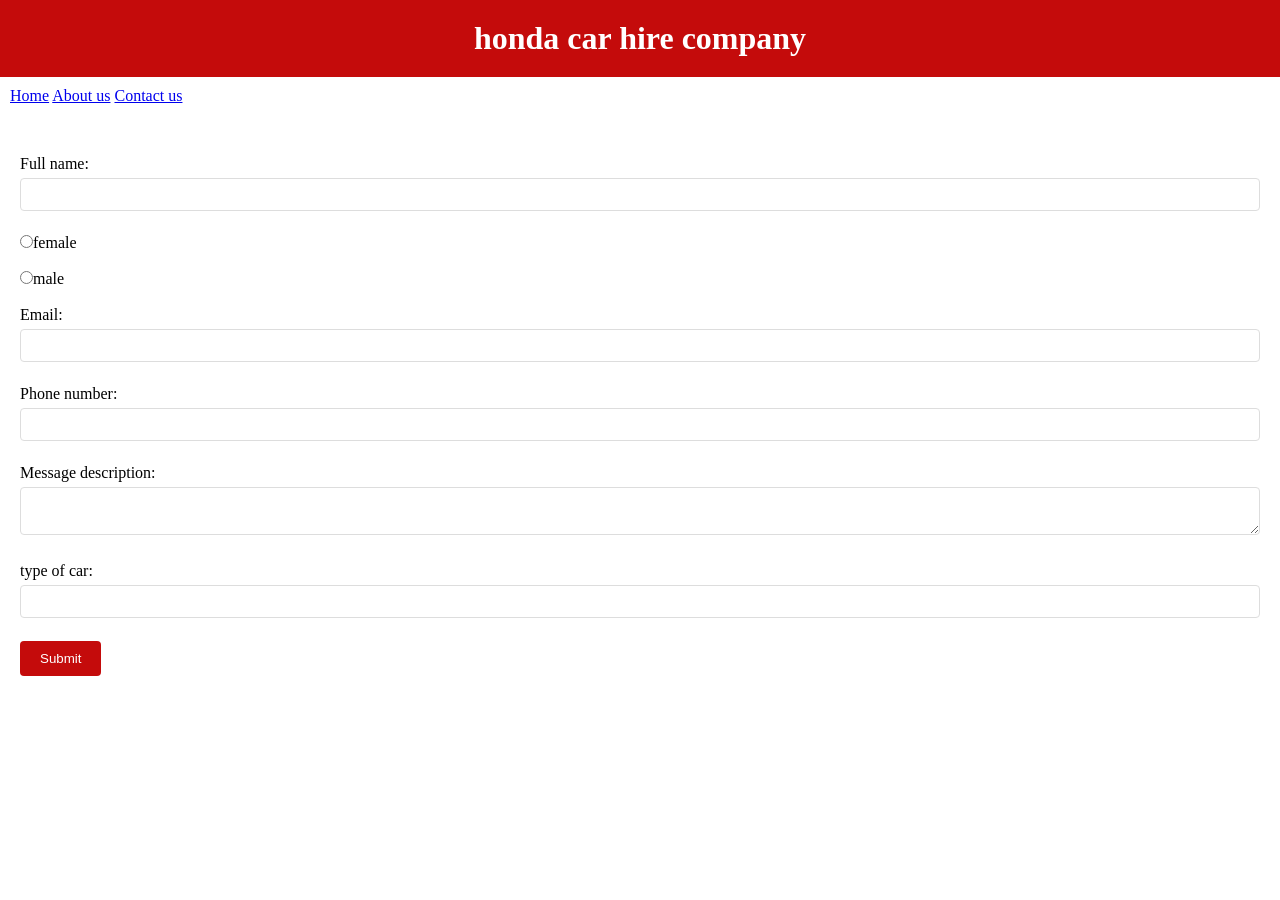
==== index.htm @ 4070f7ae "group 3" ====
<!DOCTYPE html>
<html lang="en">
<head>
    <meta charset="UTF-8">
    <meta name="viewport" content="width=device-width, initial-scale=1.0">
    <title>Document</title>
     <link rel="stylesheet" href="style.css"type="text/css">
</head>
<header>
    <h1>honda car hire company</h1>
</header>
<body>
    <nav>
        
            <a href="#">Home</a>
            <a href="#">About us</a>
            <a href="#">Contact us</a>
        
    </nav>
    <main>
        
         <form action="#" method="post">
            <div class="form group">
            <label>Full name:</label><input type="text" required><br><br>
            </div>
            <div class="form group">
            <input type="radio" name="gender" value="female"><label>female</label><br><br>
            <input type="radio" name="gender" value="male"><label>male</label><br><br>
            </div>
            <div class="form group">
            <label>Email:</label><input type="email" required><br><br>
            </div>
            <div class="form group">
            <label>Phone number:</label><input type="text"><br><br>
            </div>
            <div class="form group">
            <label>Message description:</label><textarea></textarea><br><br>
            </div>
            <div class="form group">
            <label>type of car:</label><input type="text"><br><br>
            </div>
                <input type="submit" value="Submit">

        </form>
    </main>
    
</body>
</html>
---- style.css ----
*{ 
    margin: 0;
    padding: 0;
    box-sizing: border-box;
}
header{
    background-color: #c40b0b;
    color: #fff;
    padding: 20px;
    text-align: center;
}
nav{
    background-color: b;
    padding: 10px;
}
main{
    padding: 20px;
}

form{
    margin: 20px 0;
    top:20px;
}
input[type="text"], input[type="email"], input[type="tel"]{
    width: 100%;
    padding: 8px;
    margin: 5px 0;
    border: 1px solid #ddd;
    border-radius: 4px;
}
textarea{
    width: 100%;
    padding: 8px;
    margin: 5px 0;
    border: 1px solid #ddd;
    border-radius: 4px;
}
input[type="submit"]{
    background-color: #c40b0b;
    color: #fff;
    padding: 10px 20px;
    border: none;
    border-radius: 4px;
    cursor: pointer;
}

footer{
    background-color: #c40b0b;
    color: #fff;
    padding: 10px;
    text-align: center;
}
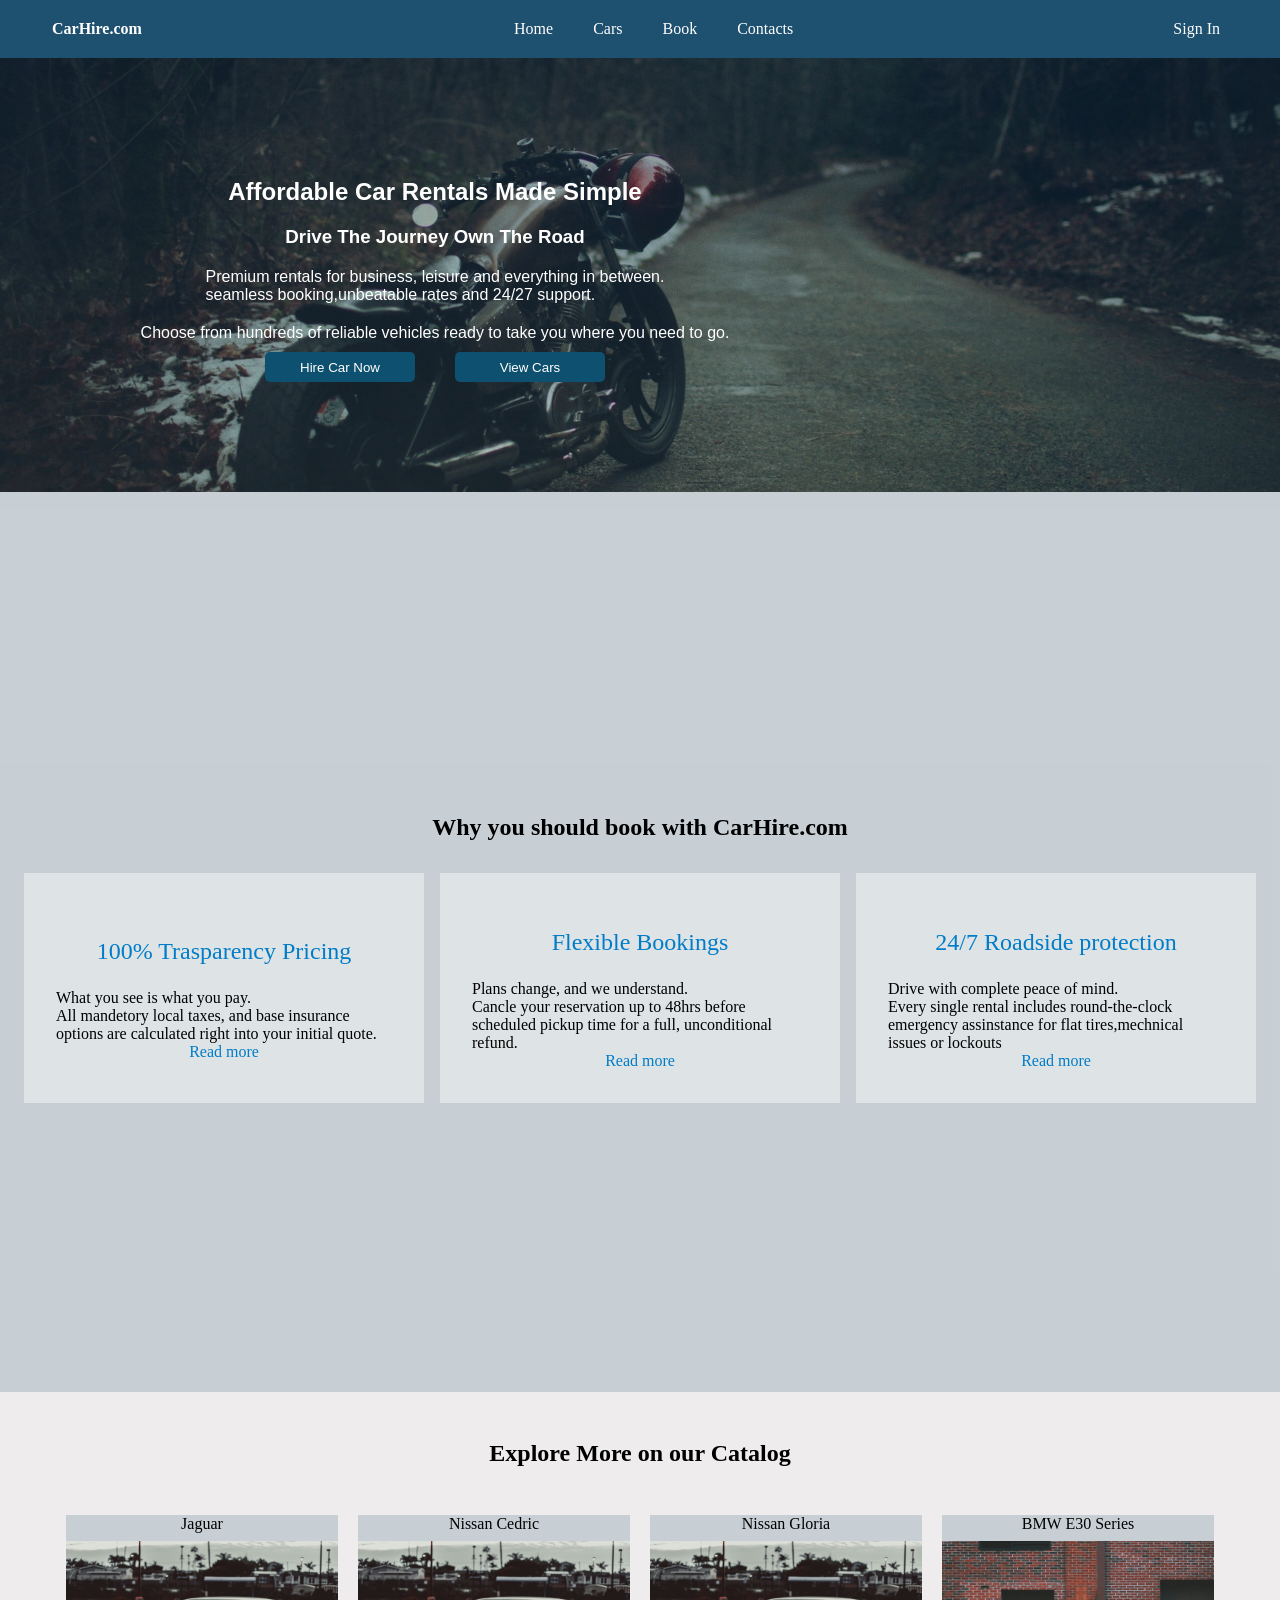
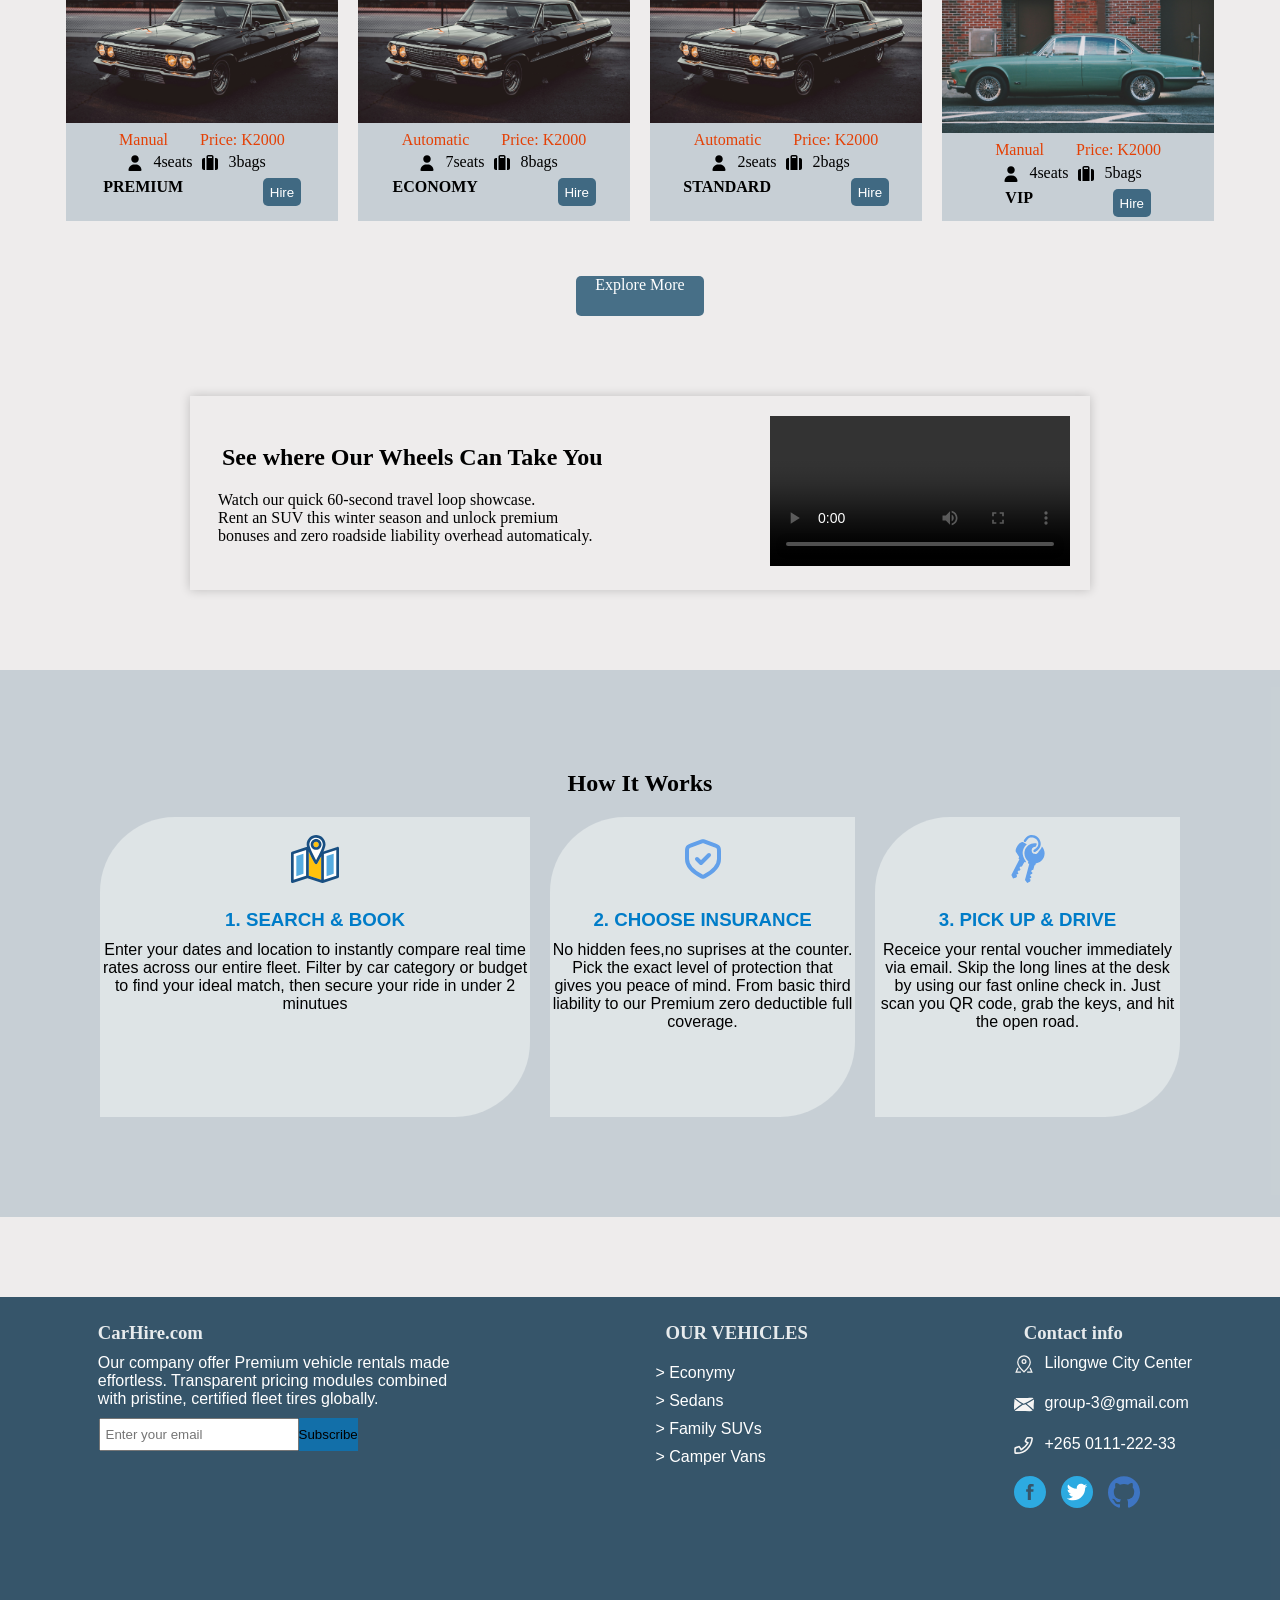
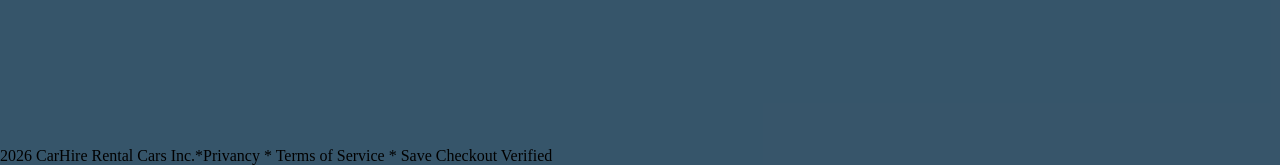
==== commit 8406ba81: "chore: rename index file" ====
--- a/index.htm
+++ b/index.htm
@@ -3,46 +3,315 @@
 <head>
     <meta charset="UTF-8">
     <meta name="viewport" content="width=device-width, initial-scale=1.0">
-    <title>Document</title>
-     <link rel="stylesheet" href="style.css"type="text/css">
+    <title>CarHire.com</title>
+    <link rel="stylesheet" href="css/index.css">
+    <script src="js/script.js" defer></script>
 </head>
-<header>
-    <h1>honda car hire company</h1>
-</header>
-<body>
-    <nav>
+
+<body class="homepage">
+
+    <!--Navigation Bar-->
+    <header class="header-container">
+        <div class="logo">
+            <a href="index.html">CarHire.com</a>
+        </div>
+        <nav class="nav-container">
+            <ul>
+                <li class="nav-links"><a href="index.html">Home</a></li>
+                <li class="nav-links"><a href="#">Cars</a></li>
+                <li class="nav-links"><a href="book.html">Book</a></li>
+                <li class="nav-links"><a href="#">Contacts</a></li>
+            </ul>
+        </nav>
+        <div class="auth-container">
+            <ul>
+                <li class="auth-link"><a href="login.html">Sign In</a></li>
+            </ul>
+        </div>
+    </header>
+
+    <!--main content-->
+    <main class="main-container">
         
-            <a href="#">Home</a>
-            <a href="#">About us</a>
-            <a href="#">Contact us</a>
-        
-    </nav>
-    <main>
-        
-         <form action="#" method="post">
-            <div class="form group">
-            <label>Full name:</label><input type="text" required><br><br>
-            </div>
-            <div class="form group">
-            <input type="radio" name="gender" value="female"><label>female</label><br><br>
-            <input type="radio" name="gender" value="male"><label>male</label><br><br>
-            </div>
-            <div class="form group">
-            <label>Email:</label><input type="email" required><br><br>
-            </div>
-            <div class="form group">
-            <label>Phone number:</label><input type="text"><br><br>
-            </div>
-            <div class="form group">
-            <label>Message description:</label><textarea></textarea><br><br>
-            </div>
-            <div class="form group">
-            <label>type of car:</label><input type="text"><br><br>
-            </div>
-                <input type="submit" value="Submit">
-
-        </form>
+        <!--Hero section--->
+        <section>
+            <div class="hero-container">
+                <div class="content">
+                    <h1 class="content-text">Affordable Car Rentals Made Simple</h1>
+                    <h3 class="content-text">Drive The  Journey Own The Road</h3>
+                    <p class="content-text" >
+                        Premium rentals for business, leisure and everything in between.<br>
+                        seamless booking,unbeatable rates and 24/27 support.
+                    </p>
+                    <p class="content-text">
+                        Choose from hundreds of reliable vehicles
+                        ready to take you where you need to go.
+                    </p>
+                    <div class="btn-container">
+                        <a href="hire.html"><button class="btn" type="button">Hire Car Now</button></a>
+                        <button class="btn"><a href="Vehicles.html">View Cars</a></button>
+                    </div>
+                </div>
+            </div>
+        </section>
+
+        <!--card section-->
+        <section>
+           <div class="main-card">
+                <div class="card-title">
+                    <h2>Why you should book with CarHire.com</h2>
+                </div>
+                <div class="card-container">
+                    <div class="card">
+                        <h2>100% Trasparency Pricing</h2>
+                        <p>
+                            What you see is what you pay.<br>
+                            All mandetory local taxes, and base insurance options
+                            are calculated right into your initial quote.<br>
+                        </p>
+                        <a href="#">Read more</a>
+                    </div>
+                    <div class="card">  
+                        <h2>Flexible Bookings</h2>
+                        <p>
+                            Plans change, and we understand.<br>
+                            Cancle your reservation up to 48hrs before scheduled pickup 
+                            time for a full, unconditional refund.
+                        </p>
+                        <a href="#">Read more</a>
+                    </div>
+                    <div class="card">
+                        <h2>24/7 Roadside protection</h2>
+                        <p>
+                            Drive with complete peace of mind.<br>Every single rental includes round-the-clock
+                            emergency assinstance for flat tires,mechnical issues or lockouts
+                        </p>
+                        <a href="#">Read more</a>
+                    </div>
+                </div>
+            </div>
+        </section>
+
+        <!--Catalog section-->
+        <section class="catalog">
+            <h2>Explore More on our Catalog</h2> 
+            <div class="main-cat">
+                <div class="cat-item">
+                    <p>Jaguar</p>
+                    <img src="thumbnails/classic.jpg" alt="">
+                    <div class="div-main">
+                        <div class="div-text">
+                            <span>Manual</span>
+                             <span>Price: K2000</span>
+                        </div>
+                        <div class="div-icons">
+                            <img class="icons" src="icons/user.svg" alt="">4seats
+                            <img class="icons" src="icons/suitcase.svg" alt="">3bags
+                        </div>
+                        <div class="div-btn">
+                             <p><strong>PREMIUM</strong></p>
+                            <button class="cat-btn">Hire</button>
+                           
+                        </div>
+                    </div>
+                </div>
+
+                <div class="cat-item">
+                    <p>Nissan Cedric</p>
+                    <img src="thumbnails/classic.jpg" alt="">
+                    <div class="div-main">
+                        <div class="div-text">
+                            <span>Automatic</span>
+                             <span>Price: K2000</span>
+                        </div>
+                        <div class="div-icons">
+                            <img class="icons" src="icons/user.svg" alt="">7seats
+                            <img class="icons" src="icons/suitcase.svg" alt="">8bags
+                        </div>
+                        <div class="div-btn">
+                            <p><strong>ECONOMY</strong></p>
+                            <button class="cat-btn">Hire</button>
+                        </div>                
+                    </div>
+                </div>
+
+                <div class="cat-item">
+                    <p>Nissan Gloria</p>
+                    <img src="thumbnails/classic.jpg" alt="">
+                    <div class="div-main">
+                        <div class="div-text">
+                            <span>Automatic</span>
+                            <span>Price: K2000</span>
+                        </div>
+                        <div class="div-icons">
+                            <img class="icons" src="icons/user.svg" alt="">2seats
+                            <img class="icons" src="icons/suitcase.svg" alt="">2bags 
+                        </div>
+                        <div class="div-btn">
+                            <p class="cat-text"><strong>STANDARD</strong></p>
+                            <button class="cat-btn">Hire</button>
+                        </div> 
+                    </div>
+                </div>
+
+                <div class="cat-item">
+                    <p>BMW E30 Series</p>
+                    <img src="thumbnails/vintage.jpg" alt="">
+                    <div class="div-main">
+                        <div class="div-text">
+                            <span>Manual</span>
+                            <span>Price: K2000</span>
+                        </div>
+                        <div class="div-icons">
+                            <img class="icons" src="icons/user.svg" alt="">4seats
+                            <img class="icons" src="icons/suitcase.svg" alt="">5bags
+                
+                        </div>
+                        <div class="div-btn">
+                            <p><strong>VIP</strong></p>
+                            <button class="cat-btn">Hire</button>
+                        </div>
+                    </div>    
+                </div>
+                             
+            </div>
+            <div class="explore-btn">
+                    <a href="#">Explore More</a>
+            </div> 
+        </section>
+
+        <!--Video section-->
+        <section>
+            <div class="content-details">
+                <div class="details">
+                    <h2 class="text-detail">
+                        See where Our Wheels Can Take You</h2>
+                    <p class="text-detail">
+                        Watch our quick 60-second travel loop showcase.<br>
+                        Rent an SUV this winter season and unlock premium<br>
+                        bonuses and zero roadside liability overhead automaticaly.
+                    </p>
+                </div>
+                <div class="vid-container">
+                    <video controls >
+                        <source class="video" src="#" type="video/webm">
+                    </video>
+                </div>
+            </div>
+        </section>
+
+        <!--Process details section-->
+        <section class="process">
+             <h2>How It Works</h2>
+            <div class="pro-container">
+                <div class="pro-card">
+                    <img class="pro-icons" src="icons/map-location.svg" alt="">
+                    <div class="pro-text">
+                        <h3>1. SEARCH & BOOK</h3>
+                        <p>
+                           Enter your dates and location to
+                           instantly compare real time rates
+                           across our entire fleet.
+                           Filter by car category or budget
+                           to find your ideal match, then secure your ride in under 2 minutues
+                        </p>
+                    </div>
+                </div>
+                <div>
+                    <div class="pro-card">
+                        <img class="pro-icons" src="icons/shield-check.svg" alt="">
+                        <div class="pro-text">
+                            <h3>2. CHOOSE INSURANCE</h3>
+                            <p>
+                               No hidden fees,no suprises at the counter.
+                               Pick the exact level of protection that gives you peace of mind.
+                               From basic third liability to our Premium zero deductible full coverage.   
+                            </p>
+                        </div>
+                    </div>
+                </div>
+                <div>
+                    <div class="pro-card">
+                        <img class="pro-icons" src="icons/keys.svg" alt="">
+                        <div class="pro-text">
+                            <h3>3. PICK UP & DRIVE</h3>
+                            <p>
+                                Receice your rental voucher immediately via email.
+                                Skip the long lines at the desk by using our fast online check in.
+                                Just scan you QR code, grab the keys, and hit the open road. 
+                            </p>
+                        </div>
+                    </div>
+                </div>
+            </div>
+        </section>
+
     </main>
+
+    
+
+    <footer class="footer-container">
+            <div class="div-footer">
+
+                <div class="footer-card">
+                    <h3>CarHire.com</h3>
+                    <p>
+                        Our company offer Premium vehicle rentals made<br> effortless.
+                        Transparent pricing modules combined<br> with pristine,
+                        certified fleet tires globally.
+                    </p>
+                    <div class="footer-btn">
+                        <input type="email" placeholder="Enter your email"><button>Subscribe</button>
+                    </div>
+                </div>
+                <div class="footer-card">
+                    <h3>OUR VEHICLES</h3>
+                    <div class="footer-items">
+                        <img src="" alt="">
+                        <a href="#">> Econymy</a>
+                        <a href="#">> Sedans</a>
+                        <a href="#">> Family SUVs</a>
+                        <a href="#">> Camper Vans</a>
+                    </div>
+                </div>
+
+                <div class="footer-card">
+                    <h3>Contact info</h3>
+                    <div class="footer-icons">
+                        <div class="icon-card">
+                            <img class="side-icon" src="icons/map.svg" alt="#">
+                            <a href="#">Lilongwe City Center</a>
+                        </div>
+                        <div class="icon-card">
+                            <img class="side-icon" src="icons/email.svg" alt="">
+                            <a href="#">group-3@gmail.com</a>
+                        </div>
+                        <div class="icon-card">
+                            <img class="side-icon" src="icons/telephone.svg" alt="">
+                            <a href="">+265 0111-222-33</a>
+                        </div>
+                        <div class="link-icons">
+                            <img src="icons/facebook.svg" alt="">
+                            <img src="icons/twitter.svg" alt="">
+                            <img src="icons/github.svg" alt="">
+                        </div>
+                        
+                    </div>
+                   
+                </div>
+
+            </div>
+            <div class="footer-end">
+                <div>
+                    <p>2026 CarHire Rental Cars Inc.*Privancy * Terms of Service * Save Checkout Verified</p>
+                </div>
+                <div>
+
+                </div>
+
+            </div>
+    </footer>
+    <div id="modalWrapper" class="modal-overlay"></div>
     
 </body>
 </html>
--- a/css/index.css
+++ b/css/index.css
@@ -0,0 +1,524 @@
+*{
+    margin: 0;
+    padding: 0;
+    box-sizing:border-box;
+}
+
+span{
+    color: rgb(228, 64, 5);
+}
+ul{
+    list-style: none;
+}
+
+img{
+    max-width: 17em;
+}
+
+a{
+    color:#007cc8;
+    text-decoration: none;
+    transition: .4s ease;
+}
+a:hover{
+    text-decoration:underline;
+}
+
+.icons{
+    width: 20px;
+}
+/**Homepage layout*/
+.homepage{
+    display: grid;
+    grid-template-columns:1fr;
+    grid-template-rows: auto 1fr auto;
+    min-height: 100vh;
+}
+
+.main-container{
+    background-color: #eeecec;  
+}
+
+/*Navigation Bar*/
+.header-container{
+    display: flex;
+    align-items: center;
+    justify-content: space-between;
+    background-color: #1e506f; 
+    padding: 20px;
+    position: sticky;
+    top: 0;
+}
+
+.nav-container ul{
+   display: flex;
+   flex-direction: row;
+   gap: 1.5em;
+}
+
+.nav-links a{
+    color: white;
+    text-decoration: none;
+    transition: background-color .4s ease;
+    padding:.5em;
+    border-radius: 15px;
+    border: none;
+}
+
+.nav-links a:hover{
+    background-color: #0e4b71;
+
+}
+
+.auth-container{
+    display: flex;
+    align-items: center;
+    position: relative;
+    right: 2em;
+}
+
+.auth-link a{
+    color: white;
+    text-decoration: none;
+    padding: .5em;
+    border-radius: 15px;
+    transition: background-color .4s ease;
+}
+
+.auth-link a:hover{
+    background-color: #0e4b71;
+}
+
+.logo a{
+    position: relative;
+    left: 2em;
+    text-decoration: none;
+    font-weight: 700;
+    color: white;
+}
+/* Darkened background backdrop (Hidden by default) */
+.modal-overlay {
+    display: none;
+    position: fixed;
+    top: 0;
+    left: 0;
+    width: 100%;
+    height: 100%;
+    background-color: rgba(0, 0, 0, 0.6); /* Translucent dim overlay */
+    z-index: 9999; /* Forces popup on top of everything else */
+    justify-content: center;
+    align-items: center;
+}
+
+/* Display setting triggered by JavaScript classList toggle */
+.modal-overlay.active {
+    display: flex;
+}
+
+/* Styling alignment wrapper matching your form structure */
+.modal-overlay .login-container {
+    background: #ffffff;
+    padding: 30px;
+    border-radius: 12px;
+    position: relative;
+    box-shadow: 0 8px 24px rgba(0, 0, 0, 0.2);
+    width: 100%;
+    max-width: 400px;
+}
+
+/* Close interaction layout element */
+.close-modal {
+    position: absolute;
+    top: 12px;
+    right: 18px;
+    font-size: 28px;
+    font-weight: bold;
+    color: #666;
+    cursor: pointer;
+    transition: color 0.2s ease;
+}
+
+.close-modal:hover {
+    color: #ff3333;
+}
+
+/**main content/
+
+/*hero section*/
+.hero-container{
+    background: linear-gradient(#052a4975, #1e506f4b), url("../thumbnails/Bobber.jpg");
+    background-size: cover;
+    background-position: center;
+    background-repeat: no-repeat;
+    padding: 110px;
+}
+
+.content{
+    display: flex;
+    flex-direction: column;
+    width: 650px;
+    align-items: center;
+}
+
+.content-text{
+    color: white;
+    font-family: sans-serif;
+    margin: 10px;
+}
+
+.btn-container{
+    display: flex;
+    flex-direction: row;
+    gap:2.5em;
+}
+
+.btn{
+    width: 150px;
+    height: 30px;
+    border: none;
+    border-radius: 5px;
+    background-color: #0e506f;
+    color: white;
+    font-weight:400;
+    font-family: sans-serif;
+    cursor: pointer;
+    transition: background-color .2s ease;
+}
+
+.btn a{
+    color:white;
+    text-decoration: none;
+    font-weight: 400;
+}
+
+.btn:hover{
+    background-color: #007cc8;
+}
+
+/*cards*/
+.main-card{
+    display: flex;
+    flex-direction: column;
+    justify-content: center;
+    align-items: center;
+    min-height:100vh;
+    background-color:#adbcc697;
+}
+.card-container{
+    display: flex;
+    flex-direction: row;
+    align-items: center;
+    justify-content: center;
+    gap:1em;
+}
+
+.card{
+    display: flex;
+    flex-direction: column;
+    align-items: center;
+    justify-content: center;
+    background-color: #dee4e6;
+    height: 230px;
+    width: 400px;
+    padding: 2em;
+    transition: .5s ease;
+}
+
+.card:hover{
+    box-shadow: 0px 0px 15px 4px rgba(0,0,0,0.2);
+    transform: translateY(-3px);
+}
+
+.card h2{
+    color:#007cc8;
+    font-weight: 500;
+    padding: 1em;
+}
+.card p{
+    color:rgb(0, 0, 0);
+    font-weight: 400;
+}
+
+.card-title{
+    padding: 2em;
+}
+
+/*catalog section*/
+.catalog{
+    display: flex;
+    flex-direction: column;
+    align-items: center;
+    justify-content: center;
+    
+
+}
+.main-cat{
+    display: grid;
+    grid-template-columns: repeat(4, auto);
+    align-content: center;
+    justify-content: center;
+    margin-bottom:3.4em;
+    gap: 20px;
+}
+
+.cat-item{
+    display: flex;
+    flex-direction:column;
+    align-items: center;
+    gap: .5em;
+    background-color: #adbcc697;
+    transition: .7s ease;
+}
+
+.cat-item:hover{
+    box-shadow: 0px 0px 15px 4px rgba(0,0,0,0.2);
+    transform: translateY(-2px);
+}
+.div-main{
+    display: flex;
+    flex-direction: column;
+    align-items: center;
+    gap: .3em;
+}
+
+.div-text{
+    display: flex;
+    gap: 2em;
+}
+
+.div-icons{
+    display: flex;
+    margin-right: .8em;
+    gap: .5em;
+}
+
+.div-btn{
+    display: flex;
+    gap: 5em;
+}
+
+.cat-btn{
+    padding: .5em;
+    border: none;
+    margin-bottom: .3em;
+    background-color: #1e506fcc;
+    cursor: pointer;
+    color: white;
+    border-radius: 5px;
+    transition: background-color .4s ease;
+}
+
+.cat-btn:hover{
+    background-color: #007cc8;
+}
+.catalog h2{
+    margin:2em;
+}
+
+.explore-btn{
+    display: flex;
+    align-items: center;
+    justify-content:right;   
+}
+.explore-btn a{
+    height: 2.5em;
+    width: 8em;
+    text-align:center;
+    color: white;
+    text-decoration: none;
+    border: none;
+    background-color: #1e506fcc;
+    border-radius: 5px;
+    
+}
+
+/*vid container*/
+.content-details{
+    display: flex;
+    flex-direction: row;
+    align-items: center;
+    justify-content: space-between;
+    max-width: 900px;
+    margin: 5em auto;
+    padding: 20px;
+    box-shadow: 0px 0px 10px 0px rgba(0,0,0,0.2);
+    
+}
+
+.details{
+    flex: 1;
+}
+
+.text-detail{
+    padding: .5em;
+}
+
+.video-container{
+    flex: 1;
+    max-width: 400px;
+}
+
+.video-container video{
+    height: auto;
+    width: 100%;
+    display: block;
+}
+
+
+/*process section*/
+.process{
+    display: flex;
+    flex-direction: column;
+    align-items: center;
+    justify-content: center;
+    gap: 20px;
+    padding: 100px;
+    margin-bottom: 5em;
+    background-color:  #adbcc697;
+    
+}
+
+.pro-container{
+    display: flex;
+    flex-direction: row;
+    justify-content: center;
+    align-items: center;
+    gap: 20px;
+}
+
+.pro-card{
+    display: flex;
+    flex-direction: column;
+    align-items: center;
+    padding: 2px;
+    background-color: #dee4e6;
+    min-height: 300px;
+    max-width: 430px;
+    border: none;
+    border-top-left-radius: 75px;
+    border-bottom-right-radius:75px ;
+}
+
+.pro-text h3{
+    text-align: center;
+    color: #007cc8;
+    margin-top: 10px;
+    font-family: sans-serif;
+}
+
+.pro-text p{
+    text-align: center;
+    color:#000;
+    margin-top: 10px;
+    font-family: sans-serif;
+}
+
+.pro-icons{
+    width: 5em;
+    padding: 1em;
+}
+
+/*footer*/
+.footer-container{
+    background-color:#062c46cd; 
+}
+
+.div-footer{
+    display: flex;
+    justify-content: space-around;
+    flex-direction: row;
+    gap: 20px;
+    min-height: 50vh;
+}
+
+.footer-card{
+    max-width: 410px;
+    margin: 15px;
+}
+
+.footer-card h3{
+    color: #e7ebed;
+    text-align:start;
+    margin: 10px;
+}
+
+.footer-card p{
+    text-align:start;
+    color: #ffffff;
+    margin: 10px;
+    font-family: sans-serif;
+}
+
+.footer-btn input{
+    width: 15em;
+    height: 2.5em;
+    margin-left: .8em;
+    padding: 5px;   
+}
+
+.footer-btn button{
+    height: 2.5em;
+    border: none;
+    background-color: #007bc8ac;
+    cursor: pointer;
+}
+
+.footer-items {
+    display: flex;
+    flex-direction: column;
+    align-items: start;
+    gap:10px;
+}
+
+.footer-items a{
+    color:#ffffff;
+    font-family: sans-serif;
+    text-decoration: none;
+    transition: .4s ease;
+}
+
+.footer-items a:hover{
+    transform: translateX(5px);
+    text-decoration: underline;
+}
+
+.footer-icons{
+    display: flex;
+    flex-direction: column;
+    gap:20px;
+}
+
+.footer-icons a{
+    color:#ffffff;
+    margin-left:2px;
+    font-family: sans-serif;
+}
+
+.link-icons{
+   display: flex;
+   gap: 15px;
+}
+
+.link-icons img{
+     width: 2em;
+     cursor: pointer;
+}
+
+.icon-card{
+    display: flex;
+    gap: .5em;
+    transition: .4s ease;
+}
+
+.icon-card:hover{
+    transform: translatey(-4px);
+}
+
+.side-icon{
+    width: 1.3em;
+}
+
+.footer-end{
+    display: flex;
+    align-items: start;
+}
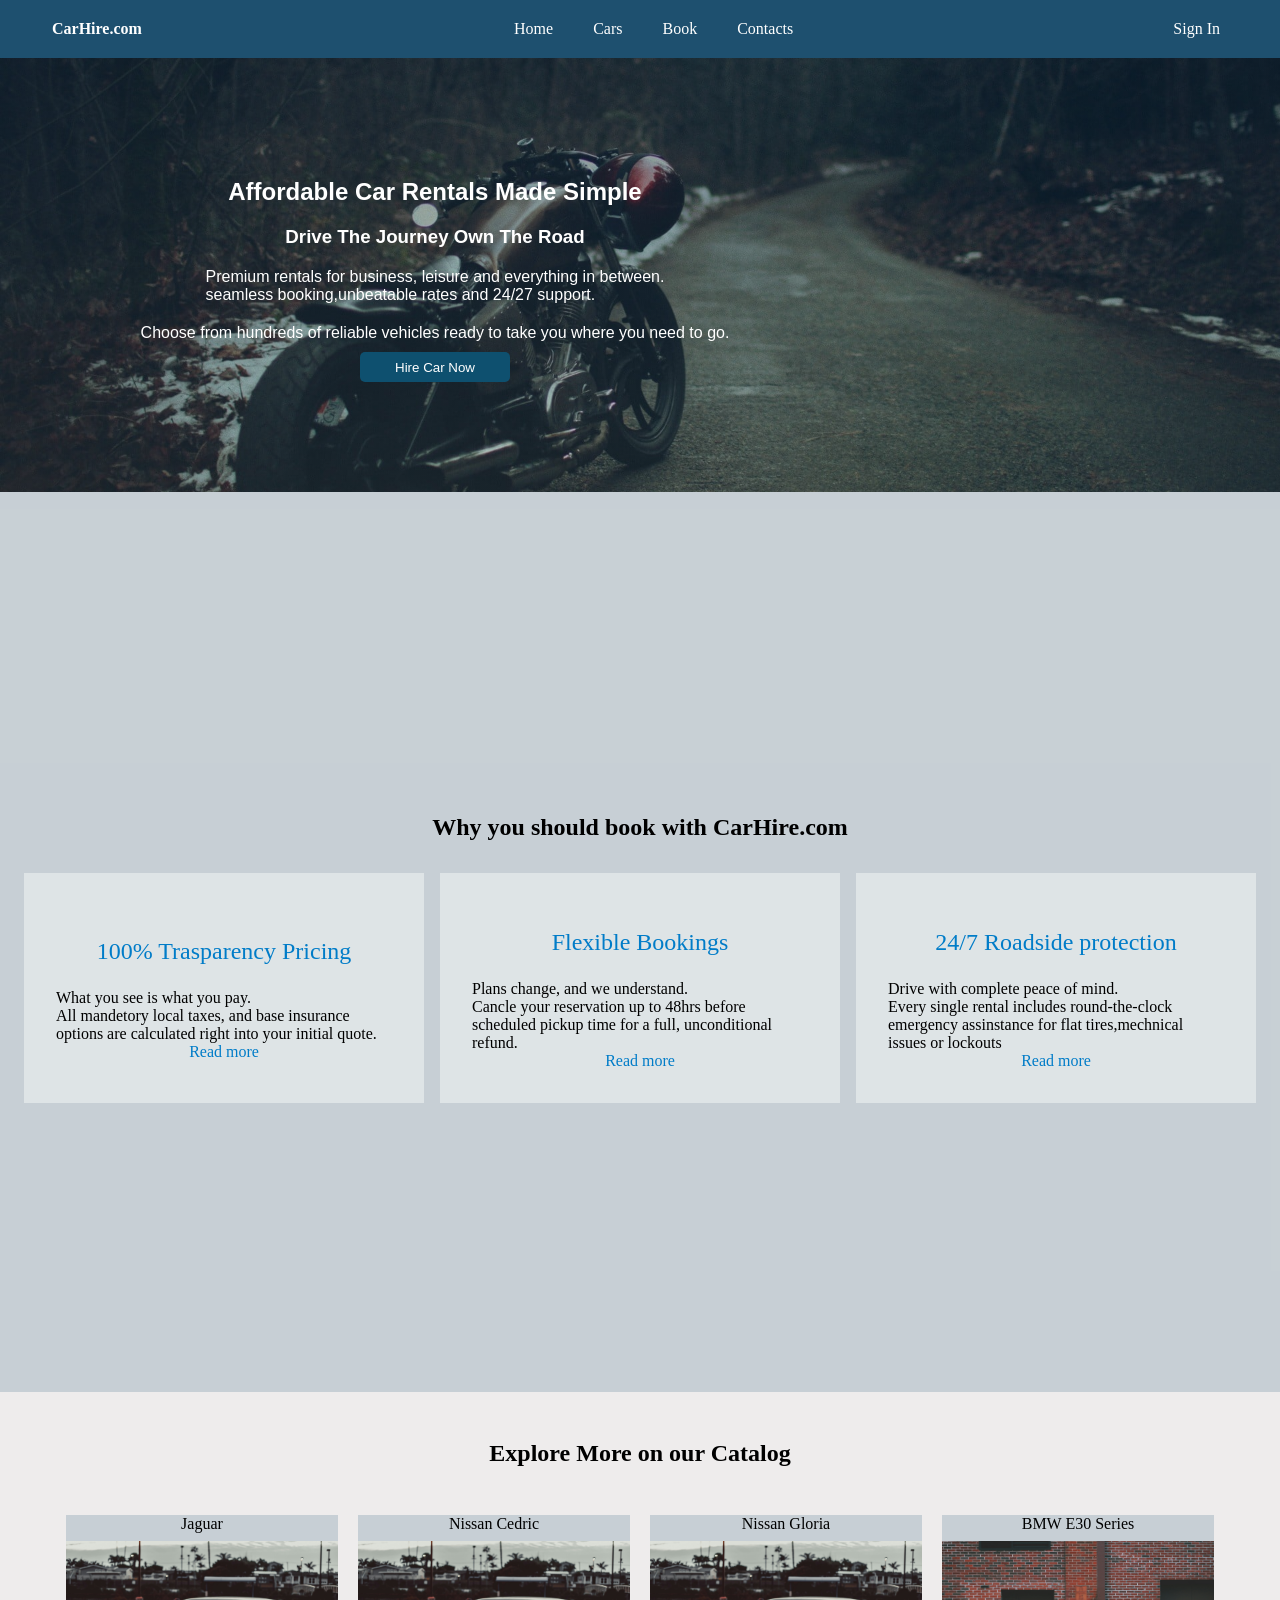
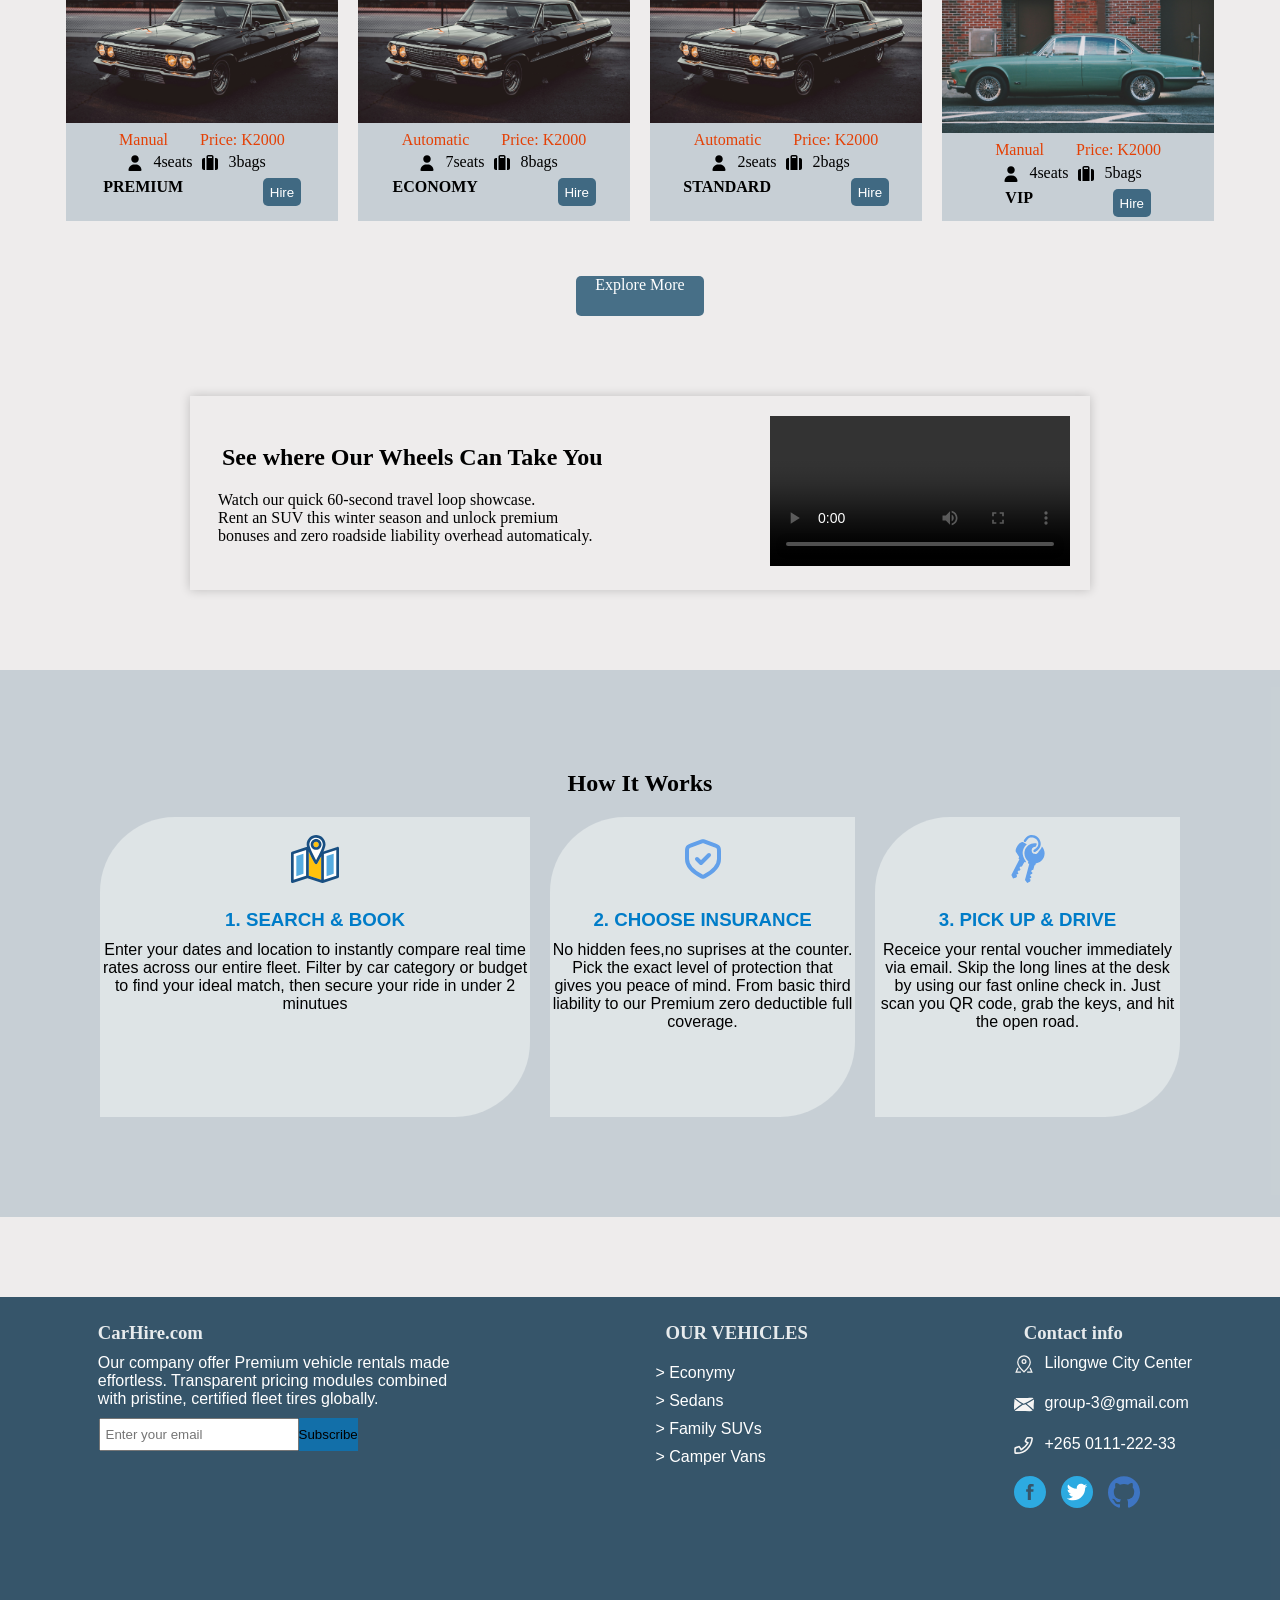
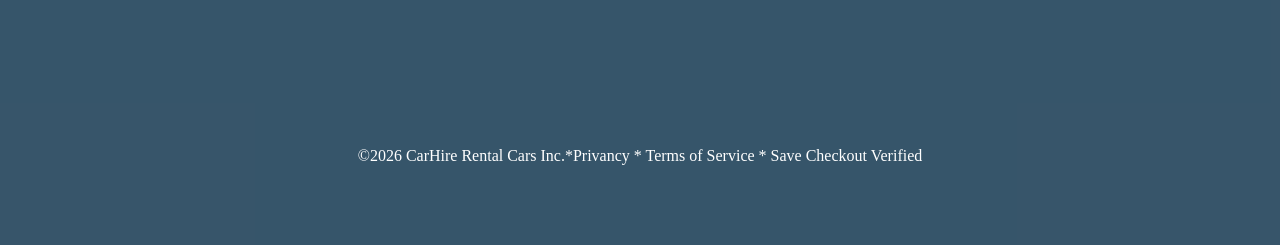
==== commit 19399645: "add style on copyright text" ====
--- a/index.htm
+++ b/index.htm
@@ -17,15 +17,15 @@
         </div>
         <nav class="nav-container">
             <ul>
-                <li class="nav-links"><a href="index.html">Home</a></li>
-                <li class="nav-links"><a href="#">Cars</a></li>
-                <li class="nav-links"><a href="book.html">Book</a></li>
-                <li class="nav-links"><a href="#">Contacts</a></li>
+                <li class="nav-links"><a href="index.htm">Home</a></li>
+                <li class="nav-links"><a id="cars-link" href="#hire.htm">Cars</a></li>
+                <li class="nav-links"><a href="book.htm">Book</a></li>
+                <li class="nav-links"><a href="#signup.htm">Contacts</a></li>
             </ul>
         </nav>
         <div class="auth-container">
             <ul>
-                <li class="auth-link"><a href="login.html">Sign In</a></li>
+                <li class="auth-link"><a href="login.htm">Sign In</a></li>
             </ul>
         </div>
     </header>
@@ -48,8 +48,8 @@
                         ready to take you where you need to go.
                     </p>
                     <div class="btn-container">
-                        <a href="hire.html"><button class="btn" type="button">Hire Car Now</button></a>
-                        <button class="btn"><a href="Vehicles.html">View Cars</a></button>
+                        <a href="hire.htm"><button class="btn" type="button">Hire Car Now</button></a>
+                    
                     </div>
                 </div>
             </div>
@@ -93,7 +93,7 @@
         </section>
 
         <!--Catalog section-->
-        <section class="catalog">
+        <section  id="catalog" class="catalog">
             <h2>Explore More on our Catalog</h2> 
             <div class="main-cat">
                 <div class="cat-item">
@@ -301,17 +301,10 @@
                 </div>
 
             </div>
-            <div class="footer-end">
-                <div>
-                    <p>2026 CarHire Rental Cars Inc.*Privancy * Terms of Service * Save Checkout Verified</p>
-                </div>
-                <div>
-
-                </div>
-
-            </div>
-    </footer>
-    <div id="modalWrapper" class="modal-overlay"></div>
+            <div class="copyright">
+                    <p>&copy;2026 CarHire Rental Cars Inc.*Privancy * Terms of Service * Save Checkout Verified</p>
+            </div>
     
+    </footer> 
 </body>
 </html>
--- a/css/index.css
+++ b/css/index.css
@@ -2,6 +2,9 @@
     margin: 0;
     padding: 0;
     box-sizing:border-box;
+}
+html{
+    scroll-behavior: smooth;
 }
 
 span{
@@ -521,4 +524,14 @@
 .footer-end{
     display: flex;
     align-items: start;
+}
+.copyright{
+   display: flex;
+   flex-direction: column;
+   justify-content: center;
+   align-items: center;
+   margin-bottom: 5em;
+}
+.copyright p{
+    color: white;
 }
